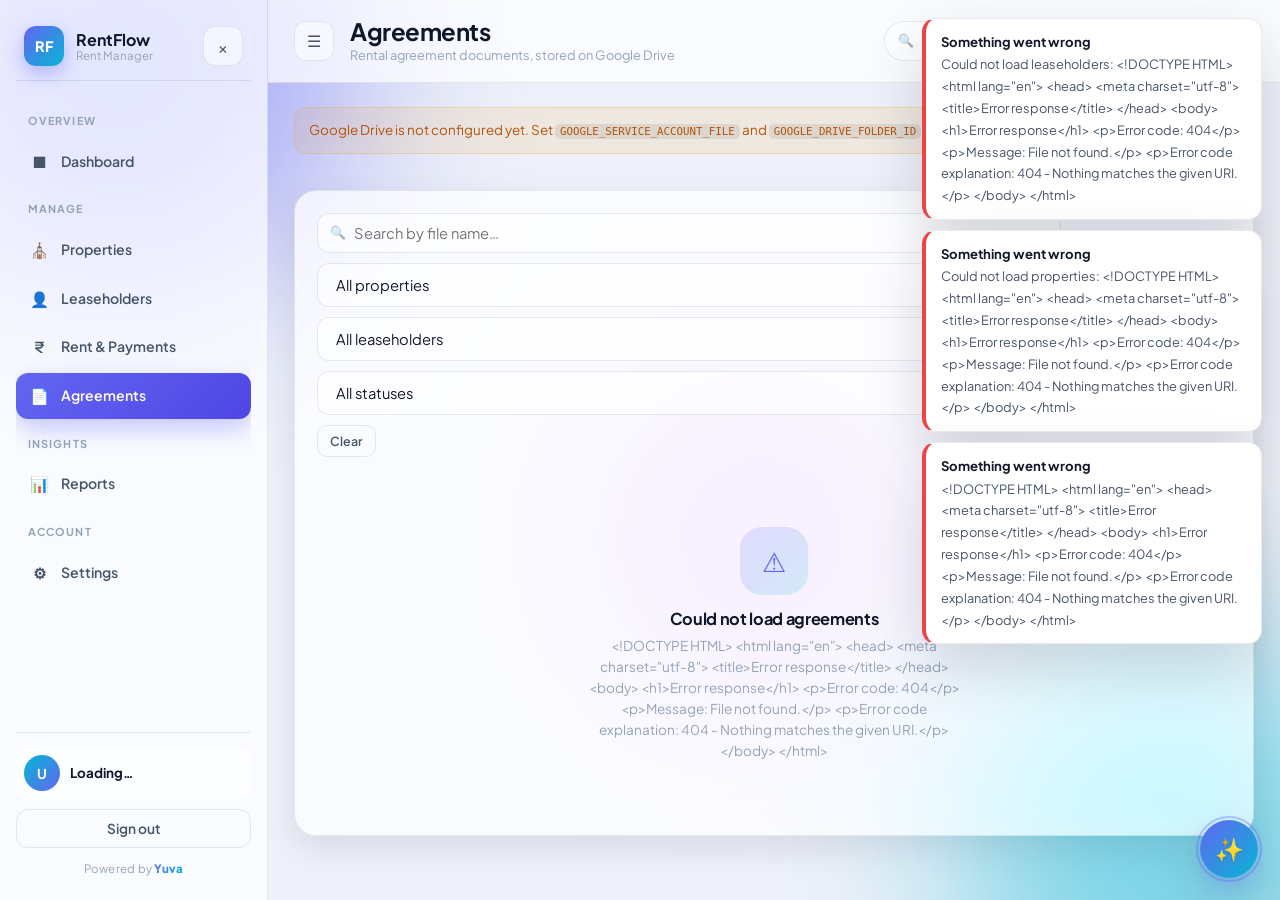
==== agreements.html @ ee3908d5 "first commit" ====
<!DOCTYPE html>
<html lang="en" data-theme="light">
<head>
  <meta charset="UTF-8" />
  <meta name="viewport" content="width=device-width, initial-scale=1.0, viewport-fit=cover" />
  <meta name="description" content="A simple, modern rent management system." />
  <title>Agreements · RentFlow</title>

  <!-- PWA -->
  <link rel="manifest" href="/static/manifest.json" />
  <meta name="theme-color" content="#6366f1" media="(prefers-color-scheme: light)" />
  <meta name="theme-color" content="#070b18" media="(prefers-color-scheme: dark)" />
  <meta name="mobile-web-app-capable" content="yes" />
  <meta name="apple-mobile-web-app-capable" content="yes" />
  <meta name="apple-mobile-web-app-status-bar-style" content="default" />
  <meta name="apple-mobile-web-app-title" content="RentFlow" />
  <link rel="apple-touch-icon" href="/static/icons/apple-touch-icon.png" />

  <link rel="icon" type="image/svg+xml" href="/static/favicon.svg" />
  <link rel="preconnect" href="https://fonts.googleapis.com" />
  <link rel="preconnect" href="https://fonts.gstatic.com" crossorigin />
  <link href="https://fonts.googleapis.com/css2?family=Plus+Jakarta+Sans:wght@400;500;600;700;800&display=swap" rel="stylesheet" />
  <link rel="stylesheet" href="/static/css/style.css" />
  <script src="/static/js/theme.js"></script>
</head>
<body>
  <div class="bg-orbs" aria-hidden="true">
    <span class="orb orb-1"></span>
    <span class="orb orb-2"></span>
    <span class="orb orb-3"></span>
  </div>

  
<div class="app-shell">
  <aside class="sidebar" id="sidebar">
  <div class="brand">
    <div class="brand-mark">RF</div>
    <div class="brand-text">
      <strong>RentFlow</strong>
      <span>Rent Manager</span>
    </div>
    <button class="icon-btn sidebar-close" id="sidebarClose" aria-label="Close menu">&times;</button>
  </div>

  <nav class="nav">
    <p class="nav-label">Overview</p>
    <a href="/" class="nav-link ">
      <span class="nav-icon">&#9632;</span> Dashboard
    </a>

    <p class="nav-label">Manage</p>
    <a href="/properties" class="nav-link ">
      <span class="nav-icon">&#9962;</span> Properties
    </a>
    <a href="/tenants" class="nav-link ">
      <span class="nav-icon">&#128100;</span> Leaseholders
    </a>
    <a href="/payments" class="nav-link ">
      <span class="nav-icon">&#8377;</span> Rent &amp; Payments
    </a>
    <a href="/agreements" class="nav-link active">
      <span class="nav-icon">&#128196;</span> Agreements
    </a>

    <p class="nav-label">Insights</p>
    <a href="/reports" class="nav-link ">
      <span class="nav-icon">&#128202;</span> Reports
    </a>

    <p class="nav-label">Account</p>
    <a href="/settings" class="nav-link ">
      <span class="nav-icon">&#9881;</span> Settings
    </a>
  </nav>

  <div class="sidebar-footer">
    <div class="user-chip">
      <div class="avatar" id="sidebarAvatar">U</div>
      <div class="user-meta">
        <strong id="sidebarName">Loading…</strong>
        <span id="sidebarEmail"></span>
      </div>
    </div>
    <button class="btn btn-ghost btn-block" id="logoutBtn">Sign out</button>
    <p class="powered-by">Powered by <strong>Yuva</strong></p>
  </div>
</aside>
<div class="sidebar-backdrop" id="sidebarBackdrop"></div>

  <main class="main">
    
      <header class="topbar">
  <button class="icon-btn menu-btn" id="menuBtn" aria-label="Open menu">&#9776;</button>

  <div class="page-heading">
    <h1>Agreements</h1>
    <p>Rental agreement documents, stored on Google Drive</p>
  </div>

  <div class="topbar-actions">
    <div class="global-search" role="search">
      <span class="search-icon" aria-hidden="true">&#128269;</span>
      <label for="globalSearch" class="sr-only">Search leaseholders or properties</label>
      <input type="search" id="globalSearch" placeholder="Search leaseholders or properties…" autocomplete="off" aria-label="Search leaseholders or properties" />
      <div class="search-results" id="searchResults" hidden role="listbox" aria-label="Search results"></div>
    </div>

    <div class="notif-wrap">
      <button class="icon-btn" id="notifBell" aria-label="Notifications" title="Notifications">
        &#128276;
        <span class="notif-badge" id="notifBadge" hidden>0</span>
      </button>
      <div class="notif-panel" id="notifPanel" hidden>
        <div class="notif-panel-head">
          <h3>Notifications</h3>
          <button class="btn btn-ghost btn-sm" id="notifMarkAll">Mark all read</button>
        </div>
        <div id="notifList"><div class="notif-empty">Loading…</div></div>
      </div>
    </div>

    <button class="icon-btn theme-toggle" id="themeToggle" aria-label="Toggle theme" title="Toggle dark / light mode">
      <span class="theme-icon-light">&#9788;</span>
      <span class="theme-icon-dark">&#9789;</span>
    </button>
  </div>
</header>
    

    <div class="content">
      
      <div class="alert alert-warn">
        Google Drive is not configured yet. Set <code>GOOGLE_SERVICE_ACCOUNT_FILE</code> and
        <code>GOOGLE_DRIVE_FOLDER_ID</code> in <code>.env</code>, then restart the server.
      </div>
      

      <section class="glass card">
        <div class="card-head">
          <div class="filter-row">
            <div class="input-icon">
              <span>&#128269;</span>
              <input type="search" id="agreementSearch" placeholder="Search by file name…" />
            </div>
            <select id="agreementPropertyFilter" class="select">
              <option value="">All properties</option>
            </select>
            <select id="agreementTenantFilter" class="select">
              <option value="">All leaseholders</option>
            </select>
            <select id="agreementStatusFilter" class="select">
              <option value="all">All statuses</option>
              <option value="Active">Active</option>
              <option value="Expiring Soon">Expiring Soon</option>
              <option value="Expired">Expired</option>
            </select>
            <button class="btn btn-ghost btn-sm" id="agreementClearFilters">Clear</button>
          </div>
          <div class="head-actions">
            <button class="btn btn-primary" id="addAgreementBtn">+ New agreement</button>
          </div>
        </div>

        <div class="table-wrap" id="agreementTable">
          <div class="loader-block"><span class="spinner"></span></div>
        </div>
      </section>
    </div>
  </main>
</div>

<!-- New / edit agreement -->
<div class="modal" id="agreementModal" hidden>
  <div class="modal-backdrop" data-close></div>
  <div class="modal-card glass wide" role="dialog" aria-modal="true">
    <div class="modal-head">
      <h2 id="agreementModalTitle">New agreement</h2>
      <button class="icon-btn" data-close aria-label="Close">&times;</button>
    </div>
    <form id="agreementForm" class="modal-body">
      <input type="hidden" id="agreementId" />

      <!-- Source tabs: only shown when creating a new agreement -->
      <div class="field" id="agreementSourceField">
        <label>Document source *</label>
        <div class="tabs" id="agreementSourceTabs">
          <button type="button" class="tab active" data-source="upload">Upload file</button>
          <button type="button" class="tab" data-source="camera">Scan with camera</button>
        </div>
      </div>

      <!-- Upload panel -->
      <div id="uploadPanel">
        <div class="dropzone" id="dropZone">
          <div class="dropzone-icon">&#128196;</div>
          <p><strong>Drag &amp; drop</strong> a PDF, JPG or PNG here</p>
          <p class="muted">or</p>
          <button type="button" class="btn btn-soft btn-sm" id="browseFileBtn">Choose file</button>
          <input type="file" id="fileInput" accept=".pdf,.jpg,.jpeg,.png" hidden />
        </div>
        <div class="file-chip" id="fileChip" hidden>
          <span class="file-chip-icon">&#128196;</span>
          <div class="file-chip-info">
            <strong id="fileChipName"></strong>
            <span id="fileChipMeta" class="cell-sub"></span>
          </div>
          <button type="button" class="icon-btn" id="fileChipRemove" aria-label="Remove file">&times;</button>
        </div>
      </div>

      <!-- Camera panel -->
      <div id="cameraPanel" hidden>
        <div class="camera-frame">
          <video id="cameraVideo" autoplay playsinline muted></video>
          <canvas id="cameraCanvas" hidden></canvas>
        </div>
        <div class="head-actions" style="margin-top:10px;">
          <button type="button" class="btn btn-soft btn-sm" id="startCameraBtn">Start camera</button>
          <button type="button" class="btn btn-primary btn-sm" id="captureBtn" disabled>&#128247; Capture page</button>
        </div>
        <p class="muted" id="cameraHint">Works on both mobile and desktop browsers with camera access.</p>

        <div class="page-strip" id="pageStrip"></div>
      </div>

      <div class="grid-2" style="margin-top:14px;">
        <div class="field">
          <label for="agreementProperty">Property</label>
          <select id="agreementProperty" class="select">
            <option value="">— Not linked —</option>
          </select>
        </div>
        <div class="field">
          <label for="agreementTenant">Leaseholder</label>
          <select id="agreementTenant" class="select">
            <option value="">— Not linked —</option>
          </select>
        </div>
      </div>
      <div class="grid-2">
        <div class="field">
          <label for="agreementStart">Agreement start date</label>
          <input type="date" id="agreementStart" />
        </div>
        <div class="field">
          <label for="agreementEnd">Agreement end date</label>
          <input type="date" id="agreementEnd" />
        </div>
      </div>
      <div class="field">
        <label for="agreementNotes">Notes</label>
        <textarea id="agreementNotes" rows="2" maxlength="1000" placeholder="Optional notes"></textarea>
      </div>

      <div class="field" id="agreementProgressField" hidden>
        <label>Uploading…</label>
        <div class="mini-bar"><i id="agreementProgressBar" style="width:0%"></i></div>
      </div>

      <div class="modal-foot">
        <button type="button" class="btn btn-ghost" data-close>Cancel</button>
        <button type="submit" class="btn btn-primary" id="agreementSubmit">
          <span class="btn-label">Save agreement</span>
          <span class="spinner spinner-sm" hidden></span>
        </button>
      </div>
    </form>
  </div>
</div>

<!-- Replace file -->
<div class="modal" id="replaceModal" hidden>
  <div class="modal-backdrop" data-close></div>
  <div class="modal-card glass small" role="dialog" aria-modal="true">
    <div class="modal-head">
      <h2>Replace document</h2>
      <button class="icon-btn" data-close aria-label="Close">&times;</button>
    </div>
    <form id="replaceForm" class="modal-body">
      <input type="hidden" id="replaceAgreementId" />
      <div class="dropzone" id="replaceDropZone">
        <div class="dropzone-icon">&#128196;</div>
        <p><strong>Drag &amp; drop</strong> the new file here</p>
        <p class="muted">or</p>
        <button type="button" class="btn btn-soft btn-sm" id="replaceBrowseBtn">Choose file</button>
        <input type="file" id="replaceFileInput" accept=".pdf,.jpg,.jpeg,.png" hidden />
      </div>
      <div class="file-chip" id="replaceFileChip" hidden>
        <span class="file-chip-icon">&#128196;</span>
        <div class="file-chip-info">
          <strong id="replaceFileChipName"></strong>
          <span id="replaceFileChipMeta" class="cell-sub"></span>
        </div>
        <button type="button" class="icon-btn" id="replaceFileChipRemove" aria-label="Remove file">&times;</button>
      </div>
      <div class="field" id="replaceProgressField" hidden>
        <label>Uploading…</label>
        <div class="mini-bar"><i id="replaceProgressBar" style="width:0%"></i></div>
      </div>
      <div class="modal-foot">
        <button type="button" class="btn btn-ghost" data-close>Cancel</button>
        <button type="submit" class="btn btn-primary" id="replaceSubmit">
          <span class="btn-label">Replace</span>
          <span class="spinner spinner-sm" hidden></span>
        </button>
      </div>
    </form>
  </div>
</div>


  
  <!-- AI assistant: floating button + chat panel, present on every authenticated page -->
<button
  type="button"
  id="aiChatToggle"
  class="ai-chat-fab"
  aria-label="Open AI assistant"
  aria-haspopup="dialog"
  aria-expanded="false"
  aria-controls="aiChatPanel"
>
  <span class="ai-chat-fab-icon" aria-hidden="true">&#10024;</span>
</button>

<section
  id="aiChatPanel"
  class="ai-chat-panel"
  role="dialog"
  aria-label="AI assistant"
  aria-modal="false"
  hidden
>
  <header class="ai-chat-header">
    <div class="ai-chat-header-info">
      <span class="ai-chat-avatar" aria-hidden="true">&#129302;</span>
      <div>
        <p class="ai-chat-title">RentFlow Assistant</p>
        <p class="ai-chat-subtitle" id="aiChatStatus">Online</p>
      </div>
    </div>
    <div class="ai-chat-header-actions">
      <button type="button" class="icon-btn" id="aiChatThemeToggle" aria-label="Toggle theme" title="Toggle dark/light mode">&#9788;</button>
      <button type="button" class="icon-btn" id="aiChatClose" aria-label="Close AI assistant">&times;</button>
    </div>
  </header>

  <div class="ai-chat-messages" id="aiChatMessages" aria-live="polite"></div>

  <div class="ai-chat-suggestions" id="aiChatSuggestions">
    <button type="button" class="ai-chip">Pending rent</button>
    <button type="button" class="ai-chip">Vacant properties</button>
    <button type="button" class="ai-chip">This month's income</button>
    <button type="button" class="ai-chip">Next renewal</button>
  </div>

  <form class="ai-chat-input-row" id="aiChatForm">
    <label for="aiChatInput" class="sr-only">Ask the AI assistant</label>
    <input
      type="text"
      id="aiChatInput"
      autocomplete="off"
      maxlength="500"
      placeholder="Ask in English, Hindi or Hinglish…"
    />
    <button type="submit" class="ai-chat-send" id="aiChatSend" aria-label="Send message">&#10148;</button>
  </form>
</section>
  

  <div id="toast-stack" class="toast-stack" aria-live="polite"></div>

  <script src="/static/js/config.js"></script>
  <script src="/static/js/ui.js"></script>
  <script src="/static/js/api.js"></script>
  <script src="/static/js/pwa.js"></script>
  
  <script src="/static/js/chatbot.js"></script>
  <script src="/static/js/notifications.js"></script>
  
  
<script src="/static/js/layout.js"></script>
<script src="/static/js/scanner.js"></script>
<script src="/static/js/agreements.js"></script>

</body>
</html>
---- static/css/style.css ----
/* ==========================================================================
   RENT MANAGEMENT SYSTEM - Design System
   Pure CSS. No frameworks. Light + Dark themes, glassmorphism, animations.
   ========================================================================== */

/* ---------- 0. Base resets & accessibility ---------- */
/* Author rules for `.spinner`/`.loader-block` etc. below carry the same
   specificity as the UA default `[hidden]{display:none}` rule, so without
   this line they can silently win and leave spinners visible even while
   `hidden` is set on the element. This is the fix for buttons getting
   stuck showing a loading spinner with nothing actually running. */
[hidden] { display: none !important; }

a:focus-visible,
button:focus-visible,
input:focus-visible,
select:focus-visible,
textarea:focus-visible,
[tabindex]:focus-visible {
  outline: 2.5px solid var(--brand-500);
  outline-offset: 2px;
  border-radius: 4px;
}

.field-hint { margin: 4px 0 0; font-size: 0.78rem; color: var(--text-3); }

.sr-only {
  position: absolute; width: 1px; height: 1px; padding: 0; margin: -1px;
  overflow: hidden; clip: rect(0,0,0,0); white-space: nowrap; border: 0;
}

.rent-info-panel {
  padding: 12px 14px; border-radius: var(--radius); background: var(--surface-2);
  border: 1px solid var(--border); font-size: 0.85rem;
}

/* ---------- 1. Theme tokens ---------- */
:root {
  --font: "Plus Jakarta Sans", -apple-system, BlinkMacSystemFont, "Segoe UI",
    Roboto, "Helvetica Neue", Arial, sans-serif;

  --brand-500: #6366f1;
  --brand-600: #4f46e5;
  --brand-400: #818cf8;
  --accent: #06b6d4;
  --success: #10b981;
  --warn: #f59e0b;
  --danger: #ef4444;

  --bg: #eef1f9;
  --bg-2: #e6ebf7;
  --surface: rgba(255, 255, 255, 0.72);
  --surface-solid: #ffffff;
  --surface-2: rgba(255, 255, 255, 0.55);
  --border: rgba(15, 23, 42, 0.09);
  --border-strong: rgba(15, 23, 42, 0.16);

  --text: #0f172a;
  --text-2: #475569;
  --text-3: #94a3b8;

  --shadow-sm: 0 2px 8px rgba(15, 23, 42, 0.06);
  --shadow: 0 12px 34px rgba(15, 23, 42, 0.10);
  --shadow-lg: 0 26px 60px rgba(15, 23, 42, 0.16);

  --radius-sm: 10px;
  --radius: 16px;
  --radius-lg: 22px;
  --radius-xl: 28px;

  --blur: saturate(180%) blur(18px);
  --sidebar-w: 268px;
  --ease: cubic-bezier(0.22, 1, 0.36, 1);
}

[data-theme="dark"] {
  --bg: #070b18;
  --bg-2: #0b1124;
  --surface: rgba(23, 30, 53, 0.66);
  --surface-solid: #131a30;
  --surface-2: rgba(30, 39, 66, 0.55);
  --border: rgba(148, 163, 184, 0.14);
  --border-strong: rgba(148, 163, 184, 0.26);

  --text: #eef2ff;
  --text-2: #b3bdd6;
  --text-3: #7f8bab;

  --shadow-sm: 0 2px 10px rgba(0, 0, 0, 0.35);
  --shadow: 0 16px 40px rgba(0, 0, 0, 0.45);
  --shadow-lg: 0 30px 70px rgba(0, 0, 0, 0.6);
}

/* ---------- 2. Base ---------- */
* { box-sizing: border-box; margin: 0; padding: 0; }

html { scroll-behavior: smooth; }

body {
  font-family: var(--font);
  background: var(--bg);
  color: var(--text);
  min-height: 100vh;
  line-height: 1.55;
  -webkit-font-smoothing: antialiased;
  transition: background 0.4s var(--ease), color 0.3s var(--ease);
  overflow-x: hidden;
}

h1, h2, h3 { line-height: 1.25; letter-spacing: -0.02em; font-weight: 700; }
h1 { font-size: 1.5rem; }
h2 { font-size: 1.075rem; }
a { color: inherit; text-decoration: none; }
button, input, select, textarea { font-family: inherit; font-size: 0.92rem; color: inherit; }
::selection { background: var(--brand-400); color: #fff; }

::-webkit-scrollbar { width: 10px; height: 10px; }
::-webkit-scrollbar-track { background: transparent; }
::-webkit-scrollbar-thumb { background: var(--border-strong); border-radius: 20px; border: 3px solid transparent; background-clip: content-box; }

/* ---------- 3. Ambient background orbs ---------- */
.bg-orbs { position: fixed; inset: 0; z-index: -1; overflow: hidden; }
.orb { position: absolute; border-radius: 50%; filter: blur(90px); opacity: 0.5; }
.orb-1 { width: 480px; height: 480px; background: var(--brand-500); top: -180px; left: -120px; animation: drift 22s ease-in-out infinite; }
.orb-2 { width: 420px; height: 420px; background: var(--accent); bottom: -160px; right: -100px; animation: drift 26s ease-in-out infinite reverse; }
.orb-3 { width: 320px; height: 320px; background: #a855f7; top: 42%; right: 28%; opacity: 0.25; animation: drift 30s ease-in-out infinite; }
[data-theme="dark"] .orb { opacity: 0.3; }

@keyframes drift {
  0%, 100% { transform: translate(0, 0) scale(1); }
  50% { transform: translate(50px, -40px) scale(1.12); }
}

/* ---------- 4. Glass surfaces ---------- */
.glass {
  background: var(--surface);
  backdrop-filter: var(--blur);
  -webkit-backdrop-filter: var(--blur);
  border: 1px solid var(--border);
  box-shadow: var(--shadow);
}

.card {
  border-radius: var(--radius-lg);
  padding: 22px;
  animation: fadeUp 0.5s var(--ease) both;
}

.card-head {
  display: flex; align-items: center; justify-content: space-between;
  gap: 16px; flex-wrap: wrap; margin-bottom: 18px;
}
.card-head p { color: var(--text-3); font-size: 0.82rem; }
.head-actions { display: flex; gap: 10px; flex-wrap: wrap; }

/* ---------- 5. App shell ---------- */
.app-shell { display: flex; min-height: 100vh; }

.sidebar {
  width: var(--sidebar-w);
  flex-shrink: 0;
  position: sticky; top: 0;
  height: 100vh;
  display: flex; flex-direction: column;
  padding: 22px 16px;
  gap: 18px;
  background: var(--surface);
  backdrop-filter: var(--blur);
  -webkit-backdrop-filter: var(--blur);
  border-right: 1px solid var(--border);
  z-index: 60;
  transition: transform 0.35s var(--ease);
}

.brand { display: flex; align-items: center; gap: 12px; padding: 4px 8px 14px; border-bottom: 1px solid var(--border); }
.brand-mark {
  width: 40px; height: 40px; border-radius: 12px; flex-shrink: 0;
  display: grid; place-items: center;
  background: linear-gradient(135deg, var(--brand-500), var(--accent));
  color: #fff; font-weight: 800; font-size: 0.9rem;
  box-shadow: 0 8px 20px rgba(99, 102, 241, 0.4);
}
.brand-mark.lg { width: 56px; height: 56px; border-radius: 18px; font-size: 1.2rem; margin: 0 auto 14px; }
.brand-text { display: flex; flex-direction: column; line-height: 1.2; }
.brand-text strong { font-size: 1rem; }
.brand-text span { font-size: 0.72rem; color: var(--text-3); }
.sidebar-close { display: none; margin-left: auto; }

.nav { display: flex; flex-direction: column; gap: 3px; overflow-y: auto; flex: 1; }
.nav-label {
  font-size: 0.68rem; text-transform: uppercase; letter-spacing: 0.1em;
  color: var(--text-3); font-weight: 700; padding: 14px 12px 6px;
}
.nav-link {
  display: flex; align-items: center; gap: 12px;
  padding: 11px 13px; border-radius: 12px;
  color: var(--text-2); font-weight: 600; font-size: 0.88rem;
  transition: all 0.22s var(--ease); position: relative;
}
.nav-link:hover { background: var(--surface-2); color: var(--text); transform: translateX(3px); }
.nav-link.active {
  background: linear-gradient(135deg, var(--brand-500), var(--brand-600));
  color: #fff; box-shadow: 0 10px 24px rgba(99, 102, 241, 0.35);
}
.nav-icon { width: 20px; text-align: center; font-size: 0.95rem; }

.sidebar-footer { border-top: 1px solid var(--border); padding-top: 14px; display: grid; gap: 10px; }
.user-chip { display: flex; align-items: center; gap: 10px; padding: 8px; border-radius: 12px; background: var(--surface-2); }
.avatar {
  width: 36px; height: 36px; border-radius: 50%; flex-shrink: 0;
  display: grid; place-items: center; font-weight: 700; font-size: 0.85rem; color: #fff;
  background: linear-gradient(135deg, var(--accent), var(--brand-500));
}
.user-meta { display: flex; flex-direction: column; overflow: hidden; }
.user-meta strong { font-size: 0.84rem; }
.user-meta span { font-size: 0.72rem; color: var(--text-3); white-space: nowrap; overflow: hidden; text-overflow: ellipsis; }

.sidebar-backdrop {
  position: fixed; inset: 0; background: rgba(2, 6, 23, 0.5);
  backdrop-filter: blur(3px); z-index: 55; opacity: 0; pointer-events: none;
  transition: opacity 0.3s var(--ease);
}
.sidebar-backdrop.show { opacity: 1; pointer-events: auto; }

.main { flex: 1; min-width: 0; display: flex; flex-direction: column; }

/* ---------- 6. Topbar ---------- */
.topbar {
  position: sticky; top: 0; z-index: 40;
  display: flex; align-items: center; gap: 16px;
  padding: 16px 26px;
  background: var(--surface);
  backdrop-filter: var(--blur);
  -webkit-backdrop-filter: var(--blur);
  border-bottom: 1px solid var(--border);
}
.page-heading { flex: 1; min-width: 0; }
.page-heading p { font-size: 0.8rem; color: var(--text-3); }
.topbar-actions { display: flex; align-items: center; gap: 10px; }
.menu-btn { display: none; }

.global-search { position: relative; }
.global-search input {
  width: 270px; padding: 10px 14px 10px 38px;
  border-radius: 999px; border: 1px solid var(--border);
  background: var(--surface-2); color: var(--text);
  transition: all 0.25s var(--ease); outline: none;
}
.global-search input:focus {
  border-color: var(--brand-400); width: 320px;
  box-shadow: 0 0 0 4px rgba(99, 102, 241, 0.15);
}
.search-icon { position: absolute; left: 14px; top: 50%; transform: translateY(-50%); font-size: 0.8rem; opacity: 0.6; }

.search-results {
  position: absolute; top: calc(100% + 10px); right: 0; width: 380px; max-height: 400px;
  overflow-y: auto; padding: 8px; border-radius: var(--radius);
  background: var(--surface-solid); border: 1px solid var(--border);
  box-shadow: var(--shadow-lg); animation: fadeUp 0.25s var(--ease);
}
.search-group-label {
  font-size: 0.68rem; text-transform: uppercase; letter-spacing: 0.08em;
  color: var(--text-3); font-weight: 700; padding: 10px 10px 4px;
}
.search-item { display: flex; justify-content: space-between; gap: 10px; padding: 9px 10px; border-radius: 10px; transition: background 0.2s; }
.search-item:hover { background: var(--surface-2); }
.search-item strong { font-size: 0.85rem; }
.search-item span { font-size: 0.75rem; color: var(--text-3); display: block; }

/* ---------- 7. Content + grids ---------- */
.content { padding: 24px 26px 48px; display: grid; gap: 22px; }

.stat-grid { display: grid; gap: 16px; grid-template-columns: repeat(auto-fit, minmax(210px, 1fr)); }
.stat-grid.three { grid-template-columns: repeat(auto-fit, minmax(240px, 1fr)); }
.split-grid { display: grid; gap: 22px; grid-template-columns: 1.35fr 1fr; align-items: start; }
.grid-2 { display: grid; gap: 14px; grid-template-columns: 1fr 1fr; }
.stack { display: grid; gap: 16px; }

/* ---------- 8. Stat cards ---------- */
.stat-card {
  position: relative; overflow: hidden;
  border-radius: var(--radius-lg); padding: 20px;
  background: var(--surface);
  backdrop-filter: var(--blur); -webkit-backdrop-filter: var(--blur);
  border: 1px solid var(--border); box-shadow: var(--shadow-sm);
  transition: transform 0.3s var(--ease), box-shadow 0.3s var(--ease);
  animation: fadeUp 0.5s var(--ease) both;
}
.stat-card:hover { transform: translateY(-5px); box-shadow: var(--shadow-lg); }
.stat-card::after {
  content: ""; position: absolute; inset: 0;
  background: linear-gradient(135deg, rgba(99,102,241,0.12), transparent 60%);
  opacity: 0; transition: opacity 0.3s;
}
.stat-card:hover::after { opacity: 1; }
.stat-top { display: flex; align-items: center; justify-content: space-between; margin-bottom: 14px; }
.stat-icon {
  width: 42px; height: 42px; border-radius: 13px; display: grid; place-items: center;
  font-size: 1.05rem; color: #fff;
  background: linear-gradient(135deg, var(--brand-500), var(--brand-600));
  box-shadow: 0 8px 18px rgba(99, 102, 241, 0.32);
}
.stat-icon.green { background: linear-gradient(135deg, #10b981, #059669); box-shadow: 0 8px 18px rgba(16,185,129,0.32); }
.stat-icon.amber { background: linear-gradient(135deg, #f59e0b, #d97706); box-shadow: 0 8px 18px rgba(245,158,11,0.32); }
.stat-icon.red   { background: linear-gradient(135deg, #ef4444, #dc2626); box-shadow: 0 8px 18px rgba(239,68,68,0.32); }
.stat-icon.cyan  { background: linear-gradient(135deg, #06b6d4, #0891b2); box-shadow: 0 8px 18px rgba(6,182,212,0.32); }
.stat-label { font-size: 0.76rem; text-transform: uppercase; letter-spacing: 0.07em; color: var(--text-3); font-weight: 700; }
.stat-value { font-size: 1.7rem; font-weight: 800; letter-spacing: -0.03em; margin-top: 4px; }
.stat-sub { font-size: 0.76rem; color: var(--text-3); margin-top: 6px; }

/* ---------- 9. Buttons ---------- */
.btn {
  display: inline-flex; align-items: center; justify-content: center; gap: 8px;
  padding: 10px 18px; border-radius: 12px; border: 1px solid transparent;
  font-weight: 600; font-size: 0.86rem; cursor: pointer;
  transition: transform 0.2s var(--ease), box-shadow 0.2s var(--ease), background 0.2s, opacity 0.2s;
  white-space: nowrap;
}
.btn:active { transform: scale(0.97); }
.btn:disabled { opacity: 0.6; cursor: not-allowed; }
.btn-primary {
  background: linear-gradient(135deg, var(--brand-500), var(--brand-600));
  color: #fff; box-shadow: 0 10px 24px rgba(99, 102, 241, 0.34);
}
.btn-primary:hover:not(:disabled) { transform: translateY(-2px); box-shadow: 0 14px 30px rgba(99, 102, 241, 0.45); }
.btn-soft { background: var(--surface-2); color: var(--text); border-color: var(--border); }
.btn-soft:hover:not(:disabled) { border-color: var(--brand-400); color: var(--brand-500); }
.btn-ghost { background: transparent; color: var(--text-2); border-color: var(--border); }
.btn-ghost:hover:not(:disabled) { background: var(--surface-2); color: var(--text); }
.btn-danger { background: rgba(239, 68, 68, 0.12); color: var(--danger); border-color: rgba(239, 68, 68, 0.3); }
.btn-danger:hover:not(:disabled) { background: var(--danger); color: #fff; }
.btn-sm { padding: 7px 12px; font-size: 0.78rem; border-radius: 10px; }
.btn-block { width: 100%; }

.icon-btn {
  width: 40px; height: 40px; border-radius: 12px; display: grid; place-items: center;
  background: var(--surface-2); border: 1px solid var(--border);
  color: var(--text-2); cursor: pointer; font-size: 1rem;
  transition: all 0.22s var(--ease);
}
.icon-btn:hover { color: var(--brand-500); border-color: var(--brand-400); transform: translateY(-2px); }

.theme-toggle .theme-icon-dark { display: none; }
[data-theme="dark"] .theme-toggle .theme-icon-light { display: none; }
[data-theme="dark"] .theme-toggle .theme-icon-dark { display: inline; }

/* ---------- 10. Forms ---------- */
.field { display: grid; gap: 6px; }
.field label { font-size: 0.79rem; font-weight: 600; color: var(--text-2); }
.field input, .field textarea, .field select, .select {
  width: 100%; padding: 11px 14px; border-radius: 12px;
  border: 1px solid var(--border); background: var(--surface-2);
  color: var(--text); outline: none; transition: all 0.22s var(--ease);
}
.field textarea { resize: vertical; min-height: 62px; }
.field input:focus, .field textarea:focus, .field select:focus, .select:focus {
  border-color: var(--brand-400); background: var(--surface-solid);
  box-shadow: 0 0 0 4px rgba(99, 102, 241, 0.14);
}
.field input:disabled { opacity: 0.6; cursor: not-allowed; }
.select { cursor: pointer; }
[data-theme="dark"] option { background: var(--surface-solid); color: var(--text); }

.filter-row { display: flex; gap: 10px; flex-wrap: wrap; align-items: center; flex: 1; }
.input-icon { position: relative; flex: 1; min-width: 210px; }
.input-icon span { position: absolute; left: 13px; top: 50%; transform: translateY(-50%); font-size: 0.8rem; opacity: 0.6; }
.input-icon input {
  width: 100%; padding: 10px 14px 10px 36px; border-radius: 12px;
  border: 1px solid var(--border); background: var(--surface-2); color: var(--text); outline: none;
  transition: all 0.22s var(--ease);
}
.input-icon input:focus { border-color: var(--brand-400); box-shadow: 0 0 0 4px rgba(99,102,241,0.14); }

.switch { display: flex; align-items: center; gap: 10px; cursor: pointer; font-size: 0.85rem; color: var(--text-2); }
.switch input { display: none; }
.switch-track {
  width: 44px; height: 25px; border-radius: 999px; background: var(--border-strong);
  position: relative; transition: background 0.25s var(--ease); flex-shrink: 0;
}
.switch-thumb {
  position: absolute; top: 3px; left: 3px; width: 19px; height: 19px; border-radius: 50%;
  background: #fff; transition: transform 0.25s var(--ease); box-shadow: var(--shadow-sm);
}
.switch input:checked + .switch-track { background: linear-gradient(135deg, var(--brand-500), var(--accent)); }
.switch input:checked + .switch-track .switch-thumb { transform: translateX(19px); }

/* ---------- 11. Tables ---------- */
.table-wrap { overflow-x: auto; border-radius: var(--radius); }
table { width: 100%; border-collapse: collapse; min-width: 620px; }
thead th {
  text-align: left; font-size: 0.7rem; text-transform: uppercase; letter-spacing: 0.08em;
  color: var(--text-3); font-weight: 700; padding: 10px 14px;
  border-bottom: 1px solid var(--border); white-space: nowrap;
}
tbody td { padding: 13px 14px; border-bottom: 1px solid var(--border); font-size: 0.86rem; vertical-align: middle; }
tbody tr { transition: background 0.2s var(--ease); animation: fadeIn 0.35s var(--ease) both; }
tbody tr:hover { background: var(--surface-2); }
tbody tr:last-child td { border-bottom: none; }
.cell-title { font-weight: 600; }
.cell-sub { font-size: 0.75rem; color: var(--text-3); }
.cell-actions { display: flex; gap: 6px; justify-content: flex-end; }
.num { font-variant-numeric: tabular-nums; font-weight: 600; }
.text-right { text-align: right; }

/* ---------- 12. Badges & pills ---------- */
.badge {
  display: inline-flex; align-items: center; gap: 5px;
  padding: 4px 10px; border-radius: 999px;
  font-size: 0.72rem; font-weight: 700; letter-spacing: 0.01em;
}
.badge::before { content: ""; width: 6px; height: 6px; border-radius: 50%; background: currentColor; }
.badge-success { background: rgba(16, 185, 129, 0.14); color: #059669; }
.badge-warn { background: rgba(245, 158, 11, 0.14); color: #b45309; }
.badge-danger { background: rgba(239, 68, 68, 0.14); color: #dc2626; }
.badge-muted { background: rgba(148, 163, 184, 0.18); color: var(--text-2); }
.badge-info { background: rgba(99, 102, 241, 0.14); color: var(--brand-600); }
[data-theme="dark"] .badge-success { color: #34d399; }
[data-theme="dark"] .badge-warn { color: #fbbf24; }
[data-theme="dark"] .badge-danger { color: #f87171; }
[data-theme="dark"] .badge-info { color: var(--brand-400); }

.pill { display: inline-block; padding: 3px 10px; border-radius: 999px; font-size: 0.72rem; font-weight: 700; }
.pill-success { background: rgba(16,185,129,0.16); color: #059669; }
.pill-warn { background: rgba(245,158,11,0.16); color: #b45309; }
.muted { color: var(--text-3); font-size: 0.83rem; }

/* ---------- 13. Chart ---------- */
.chart { display: flex; align-items: flex-end; gap: 12px; height: 210px; padding: 10px 4px 0; }
.chart-col { flex: 1; display: flex; flex-direction: column; align-items: center; gap: 8px; height: 100%; justify-content: flex-end; }
.chart-bar {
  width: 100%; max-width: 44px; border-radius: 10px 10px 4px 4px;
  background: linear-gradient(180deg, var(--brand-400), var(--brand-600));
  animation: growBar 0.7s var(--ease) both; position: relative; min-height: 4px;
  transition: filter 0.2s;
}
.chart-col:hover .chart-bar { filter: brightness(1.15); }
.chart-bar span {
  position: absolute; top: -22px; left: 50%; transform: translateX(-50%);
  font-size: 0.68rem; font-weight: 700; color: var(--text-2); white-space: nowrap;
  opacity: 0; transition: opacity 0.2s;
}
.chart-col:hover .chart-bar span { opacity: 1; }
.chart-label { font-size: 0.7rem; color: var(--text-3); font-weight: 600; }

.mini-bar { height: 6px; border-radius: 99px; background: var(--border-strong); overflow: hidden; margin-top: 8px; }
.mini-bar i { display: block; height: 100%; border-radius: 99px; background: linear-gradient(90deg, var(--brand-500), var(--accent)); }

/* ---------- 14. Lists ---------- */
.list-row {
  display: flex; align-items: center; justify-content: space-between; gap: 12px;
  padding: 12px 14px; border-radius: 14px; background: var(--surface-2);
  border: 1px solid var(--border); margin-bottom: 10px;
  animation: fadeUp 0.4s var(--ease) both; transition: transform 0.2s var(--ease);
}
.list-row:hover { transform: translateX(4px); }
.list-row:last-child { margin-bottom: 0; }
.list-row strong { font-size: 0.87rem; }
.list-row .cell-sub { display: block; }

/* ---------- 15. Modal ---------- */
.modal { position: fixed; inset: 0; z-index: 100; display: grid; place-items: center; padding: 18px; }
.modal[hidden] { display: none; }
.modal-backdrop { position: absolute; inset: 0; background: rgba(2, 6, 23, 0.55); backdrop-filter: blur(6px); animation: fadeIn 0.25s var(--ease); }
.modal-card {
  position: relative; width: 100%; max-width: 560px; max-height: 90vh; overflow-y: auto;
  border-radius: var(--radius-xl); background: var(--surface-solid);
  border: 1px solid var(--border); box-shadow: var(--shadow-lg);
  animation: popIn 0.32s var(--ease);
}
.modal-card.wide { max-width: 680px; }
.modal-card.small { max-width: 440px; }
.modal-head {
  display: flex; align-items: center; justify-content: space-between;
  padding: 20px 22px; border-bottom: 1px solid var(--border); position: sticky; top: 0;
  background: var(--surface-solid); z-index: 2; border-radius: var(--radius-xl) var(--radius-xl) 0 0;
}
.modal-body { padding: 20px 22px 22px; display: grid; gap: 14px; }
.modal-foot { display: flex; justify-content: flex-end; gap: 10px; padding-top: 6px; flex-wrap: wrap; }
.pay-summary {
  padding: 14px; border-radius: var(--radius); background: var(--surface-2);
  border: 1px solid var(--border); font-size: 0.85rem; display: grid; gap: 4px;
}
.pay-summary b { font-weight: 700; }

/* ---------- 16. Spinner, skeleton, empty state ---------- */
.spinner {
  width: 26px; height: 26px; border-radius: 50%;
  border: 3px solid var(--border-strong); border-top-color: var(--brand-500);
  animation: spin 0.75s linear infinite; display: inline-block;
}
.spinner-sm { width: 15px; height: 15px; border-width: 2px; }
.loader-block { display: grid; place-items: center; padding: 46px 0; }
.btn .spinner-sm { border-color: rgba(255,255,255,0.4); border-top-color: #fff; }

.skeleton-card {
  height: 132px; border-radius: var(--radius-lg);
  background: linear-gradient(100deg, var(--surface-2) 30%, var(--border) 50%, var(--surface-2) 70%);
  background-size: 220% 100%; animation: shimmer 1.4s infinite;
  border: 1px solid var(--border);
}

.empty-state { display: grid; place-items: center; text-align: center; padding: 52px 20px; gap: 6px; animation: fadeUp 0.45s var(--ease); }
.empty-icon {
  width: 68px; height: 68px; border-radius: 22px; display: grid; place-items: center;
  font-size: 1.7rem; margin-bottom: 8px;
  background: linear-gradient(135deg, rgba(99,102,241,0.16), rgba(6,182,212,0.16));
  color: var(--brand-500); animation: floaty 3.4s ease-in-out infinite;
}
.empty-state h3 { font-size: 1.02rem; }
.empty-state p { color: var(--text-3); font-size: 0.85rem; max-width: 380px; }
.empty-state .btn { margin-top: 10px; }

/* ---------- 17. Toasts ---------- */
.toast-stack { position: fixed; top: 18px; right: 18px; z-index: 200; display: grid; gap: 10px; width: min(340px, calc(100vw - 36px)); }
.toast {
  display: flex; align-items: flex-start; gap: 10px; padding: 13px 15px;
  border-radius: 14px; background: var(--surface-solid);
  border: 1px solid var(--border); border-left: 4px solid var(--brand-500);
  box-shadow: var(--shadow-lg); font-size: 0.85rem;
  animation: slideIn 0.32s var(--ease);
}
.toast.hide { animation: slideOut 0.28s var(--ease) forwards; }
.toast.success { border-left-color: var(--success); }
.toast.error { border-left-color: var(--danger); }
.toast.info { border-left-color: var(--accent); }
.toast strong { display: block; font-size: 0.82rem; margin-bottom: 1px; }
.toast span { color: var(--text-2); font-size: 0.8rem; }

/* ---------- 18. Alerts ---------- */
.alert { padding: 12px 14px; border-radius: 12px; font-size: 0.84rem; margin-bottom: 14px; border: 1px solid transparent; }
.alert-error { background: rgba(239,68,68,0.1); color: #dc2626; border-color: rgba(239,68,68,0.25); }
.alert-warn { background: rgba(245,158,11,0.1); color: #b45309; border-color: rgba(245,158,11,0.25); }
.alert code { background: rgba(0,0,0,0.08); padding: 1px 5px; border-radius: 5px; font-size: 0.8em; }
[data-theme="dark"] .alert-error { color: #fca5a5; }
[data-theme="dark"] .alert-warn { color: #fcd34d; }

/* ---------- 19. Auth page ---------- */
.auth-wrap {
  min-height: 100vh; display: grid; grid-template-columns: minmax(0, 460px) 1fr;
  align-items: center; gap: 40px; padding: 40px 6vw;
}
.auth-card { border-radius: var(--radius-xl); padding: 34px; animation: popIn 0.5s var(--ease); }
.auth-brand { text-align: center; margin-bottom: 22px; }
.auth-brand h1 { font-size: 1.5rem; }
.auth-brand p { color: var(--text-3); font-size: 0.84rem; margin-top: 4px; }

.tabs { display: flex; gap: 6px; padding: 5px; border-radius: 14px; background: var(--surface-2); margin-bottom: 20px; }
.tab {
  flex: 1; padding: 9px; border: none; border-radius: 10px; background: transparent;
  color: var(--text-2); font-weight: 600; cursor: pointer; transition: all 0.25s var(--ease);
}
.tab.active { background: var(--surface-solid); color: var(--text); box-shadow: var(--shadow-sm); }

.auth-form { display: grid; gap: 15px; animation: fadeIn 0.3s var(--ease); }
.auth-foot { text-align: center; font-size: 0.74rem; color: var(--text-3); margin-top: 18px; }

.powered-by {
  text-align: center; font-size: 0.72rem; color: var(--text-3);
  letter-spacing: 0.02em;
}
.powered-by strong {
  background: linear-gradient(135deg, var(--brand-500), #06b6d4);
  -webkit-background-clip: text; background-clip: text; color: transparent;
  font-weight: 800;
}
.sidebar-footer .powered-by { margin-top: 2px; }

.auth-showcase { display: grid; gap: 18px; justify-items: center; align-content: center; }
.showcase-card {
  width: min(300px, 100%); padding: 20px 22px; border-radius: var(--radius-lg);
  display: grid; gap: 6px; justify-items: start;
}
.showcase-card strong { font-size: 1.6rem; font-weight: 800; letter-spacing: -0.03em; }
.showcase-label { font-size: 0.72rem; text-transform: uppercase; letter-spacing: 0.08em; color: var(--text-3); font-weight: 700; }
.showcase-card .mini-bar { width: 100%; }
.float-a { animation: floaty 5s ease-in-out infinite; }
.float-b { animation: floaty 5s ease-in-out 0.6s infinite; transform: translateX(38px); }
.float-c { animation: floaty 5s ease-in-out 1.2s infinite; }

/* ---------- 20. Settings ---------- */
.theme-options { display: grid; grid-template-columns: repeat(3, 1fr); gap: 12px; }
.theme-option {
  display: grid; gap: 8px; justify-items: center; padding: 14px 10px;
  border-radius: var(--radius); border: 2px solid var(--border);
  background: var(--surface-2); cursor: pointer; transition: all 0.25s var(--ease);
  font-size: 0.8rem; color: var(--text-2);
}
.theme-option:hover { transform: translateY(-3px); border-color: var(--brand-400); }
.theme-option.active { border-color: var(--brand-500); color: var(--text); box-shadow: 0 8px 22px rgba(99,102,241,0.24); }
.theme-preview { width: 100%; height: 46px; border-radius: 10px; border: 1px solid var(--border); }
.theme-preview.light { background: linear-gradient(135deg, #eef1f9 50%, #ffffff 50%); }
.theme-preview.dark { background: linear-gradient(135deg, #070b18 50%, #1e2742 50%); }
.theme-preview.system { background: linear-gradient(135deg, #eef1f9 50%, #070b18 50%); }

/* ---------- 21. Animations ---------- */
@keyframes spin { to { transform: rotate(360deg); } }
@keyframes fadeIn { from { opacity: 0; } to { opacity: 1; } }
@keyframes fadeUp { from { opacity: 0; transform: translateY(14px); } to { opacity: 1; transform: translateY(0); } }
@keyframes popIn { 0% { opacity: 0; transform: scale(0.94) translateY(12px); } 100% { opacity: 1; transform: scale(1) translateY(0); } }
@keyframes slideIn { from { opacity: 0; transform: translateX(40px); } to { opacity: 1; transform: translateX(0); } }
@keyframes slideOut { to { opacity: 0; transform: translateX(40px); } }
@keyframes shimmer { 0% { background-position: 180% 0; } 100% { background-position: -80% 0; } }
@keyframes growBar { from { height: 0 !important; opacity: 0; } }
@keyframes floaty { 0%, 100% { transform: translateY(0); } 50% { transform: translateY(-10px); } }
.float-b { animation-name: floatyOffset; }
@keyframes floatyOffset { 0%, 100% { transform: translateX(38px) translateY(0); } 50% { transform: translateX(38px) translateY(-10px); } }

/* ---------- 22. Responsive ---------- */
@media (max-width: 1100px) {
  .split-grid { grid-template-columns: 1fr; }
  .auth-wrap { grid-template-columns: 1fr; padding: 34px 5vw; }
  .auth-showcase { display: none; }
  .auth-card { margin: 0 auto; max-width: 460px; width: 100%; }
}

@media (max-width: 480px) {
  .auth-wrap { padding: 20px 4vw; min-height: 100dvh; }
  .auth-card { padding: 24px 20px; width: 100%; }
  .auth-brand .brand-mark.lg { margin: 0 auto; }
  .auth-brand h1 { font-size: 1.3rem; }
  .tabs { margin-bottom: 16px; }
  .auth-form { gap: 12px; }
}

@media (max-width: 900px) {
  .sidebar { position: fixed; left: 0; top: 0; transform: translateX(-100%); box-shadow: var(--shadow-lg); }
  .sidebar.open { transform: translateX(0); }
  .sidebar-close { display: grid; }
  .menu-btn { display: grid; }
  .global-search input { width: 180px; }
  .global-search input:focus { width: 210px; }
  .search-results { width: min(340px, 82vw); }
}

@media (max-width: 680px) {
  .content { padding: 18px 14px 40px; }
  .topbar { padding: 13px 14px; gap: 10px; }
  .page-heading h1 { font-size: 1.15rem; }
  .page-heading p { display: none; }
  .global-search { position: static; }
  .global-search input { width: 130px; }
  .global-search input:focus { width: 150px; }
  .search-results { left: 14px; right: 14px; width: auto; }
  .grid-2 { grid-template-columns: 1fr; }
  .card { padding: 16px; }
  .stat-value { font-size: 1.45rem; }
  .card-head { flex-direction: column; align-items: stretch; }
  .head-actions .btn { flex: 1; }
  .theme-options { grid-template-columns: 1fr; }
  .modal-card { max-height: 94vh; }

  /* ---- Tables become stacked cards instead of a horizontal-scroll grid ---- */
  .table-wrap { overflow-x: visible; border-radius: 0; }
  .table-wrap table { min-width: 0; width: 100%; border-collapse: separate; border-spacing: 0 10px; }
  .table-wrap thead { display: none; }
  .table-wrap tbody tr {
    display: block; background: var(--surface-solid); border: 1px solid var(--border);
    border-radius: var(--radius); padding: 4px 14px; box-shadow: var(--shadow-sm);
  }
  .table-wrap tbody td {
    display: flex; align-items: center; justify-content: space-between; gap: 14px;
    padding: 9px 0; border-bottom: 1px solid var(--border); text-align: right;
    font-size: 0.85rem; white-space: normal;
  }
  .table-wrap tbody td:last-child { border-bottom: none; }
  .table-wrap tbody td::before {
    content: attr(data-label); font-weight: 700; font-size: 0.72rem;
    text-transform: uppercase; letter-spacing: 0.04em; color: var(--text-3);
    text-align: left; flex-shrink: 0;
  }
  .table-wrap tbody td .cell-sub { text-align: right; }

  /* First column (name) reads as the card's header, not a label/value row. */
  .table-wrap tbody td:first-child {
    display: block; text-align: left; padding-top: 12px;
  }
  .table-wrap tbody td:first-child::before { display: none; }
  .table-wrap tbody td:first-child .cell-sub,
  .table-wrap tbody td:first-child .cell-actions { text-align: left; justify-content: flex-start; }

  /* Actions column stretches full width with right-aligned buttons. */
  .table-wrap tbody td[data-label="Actions"] { justify-content: flex-end; padding-top: 12px; }
  .table-wrap tbody td[data-label="Actions"]::before { display: none; }
  .table-wrap tbody td[data-label="Actions"] .cell-actions { justify-content: flex-end; width: 100%; }
}

@media (max-width: 480px) {
  .content { padding: 14px 10px 36px; }
  .modal-card { max-width: 100vw; border-radius: var(--radius-lg) var(--radius-lg) 0 0; }
  .modal { align-items: flex-end; }
  table th, table td { padding: 8px 10px; font-size: 0.82rem; }
}

/* Foldables / narrow-but-tall viewports */
@media (max-width: 400px) and (min-height: 700px) {
  .grid-2 { grid-template-columns: 1fr; }
}

.table-wrap { overflow-x: auto; -webkit-overflow-scrolling: touch; }

@media (prefers-reduced-motion: reduce) {
  *, *::before, *::after { animation-duration: 0.01ms !important; transition-duration: 0.01ms !important; }
}

/* ---------- 23. PWA: install prompt & update banner ---------- */
.pwa-banner {
  position: fixed; left: 50%; bottom: 18px; transform: translateX(-50%);
  z-index: 500; display: flex; align-items: center; gap: 12px;
  background: var(--surface-solid); border: 1px solid var(--border-strong);
  box-shadow: var(--shadow-lg); border-radius: var(--radius); padding: 12px 16px;
  max-width: min(420px, 92vw);
}
.pwa-banner p { margin: 0; font-size: 0.85rem; color: var(--text-2); flex: 1; }

.install-btn { display: inline-flex; align-items: center; gap: 6px; }

/* ---------- 24. Mobile polish (professional pass) ---------- */
@media (max-width: 900px) {
  /* Buttons/inputs get comfortably tap-able on touch devices. */
  .btn, .select, .field input, .field select, .field textarea, .icon-btn {
    min-height: 42px;
  }
  .icon-btn { min-width: 42px; }
}

@media (max-width: 760px) {
  /* Topbar: let the search box shrink further before anything overflows,
     and keep the heading from being squeezed to nothing. */
  .topbar { padding: 12px 14px; gap: 8px; }
  .page-heading h1 { font-size: 1.05rem; line-height: 1.25; }
  .topbar-actions { gap: 6px; }
  .global-search input { width: 96px; padding-left: 34px; }
  .global-search input:focus { width: 140px; }

  /* Any card header that mixes a filter bar with an action button now
     stacks cleanly full-width instead of squeezing side by side. */
  .card-head { gap: 12px; }
  .card-head > .btn {
    width: 100%; justify-content: center;
  }
  .filter-row { width: 100%; }
  .filter-row > * { flex: 1 1 100%; min-width: 0; width: 100%; }
  .input-icon { min-width: 0; }
}

@media (max-width: 420px) {
  .topbar-actions { gap: 4px; }
  .global-search input { width: 78px; padding-left: 32px; font-size: 0.78rem; }
  .global-search input:focus { width: 130px; }
  .page-heading h1 { font-size: 1rem; }
  .btn { padding: 10px 14px; font-size: 0.82rem; }
  .stat-grid, .stat-grid.three { grid-template-columns: 1fr; }
}

/* Badges wrap cleanly with tighter spacing on narrow screens instead of
   overflowing their card. */
@media (max-width: 560px) {
  .badge { font-size: 0.68rem; padding: 3px 9px; }
  .cell-actions { gap: 4px !important; }
}

/* Respect iPhone home-indicator / notch safe areas so the floating AI
   button and its panel never sit under the system UI. */
.ai-chat-fab {
  bottom: calc(22px + env(safe-area-inset-bottom, 0px));
  right: calc(22px + env(safe-area-inset-right, 0px));
}
.ai-chat-panel {
  bottom: calc(92px + env(safe-area-inset-bottom, 0px));
  right: calc(22px + env(safe-area-inset-right, 0px));
}
@media (max-width: 480px) {
  .ai-chat-fab {
    bottom: calc(16px + env(safe-area-inset-bottom, 0px));
    right: calc(16px + env(safe-area-inset-right, 0px));
  }
  .ai-chat-panel {
    bottom: calc(84px + env(safe-area-inset-bottom, 0px));
    left: calc(10px + env(safe-area-inset-left, 0px));
    right: calc(10px + env(safe-area-inset-right, 0px));
  }
}

/* App footer / branding never overlaps the floating chat button. */
.app-footer { padding-bottom: calc(16px + env(safe-area-inset-bottom, 0px)); }

/* ---------- 24. AI Chat Assistant ---------- */
.ai-chat-fab {
  position: fixed; right: 22px; bottom: 22px; z-index: 480;
  width: 58px; height: 58px; border-radius: 50%; border: none; cursor: pointer;
  background: linear-gradient(135deg, var(--brand-500), #06b6d4);
  color: #fff; font-size: 1.45rem; display: grid; place-items: center;
  box-shadow: 0 10px 28px -8px rgba(99, 102, 241, 0.55), var(--shadow-lg);
  transition: transform 0.18s ease, box-shadow 0.18s ease;
}
.ai-chat-fab:hover { transform: translateY(-3px) scale(1.05); box-shadow: 0 16px 32px -8px rgba(99, 102, 241, 0.6); }
.ai-chat-fab:active { transform: translateY(-1px) scale(0.98); }
.ai-chat-fab::after {
  content: ""; position: absolute; inset: -4px; border-radius: 50%;
  border: 2px solid rgba(99, 102, 241, 0.35); animation: ai-fab-pulse 2.6s ease-out infinite;
  pointer-events: none;
}
.ai-chat-fab[aria-expanded="true"]::after { animation: none; opacity: 0; }
@keyframes ai-fab-pulse {
  0% { transform: scale(0.92); opacity: 0.9; }
  70% { transform: scale(1.28); opacity: 0; }
  100% { opacity: 0; }
}
.ai-chat-fab-icon { line-height: 1; filter: drop-shadow(0 1px 1px rgba(0,0,0,0.15)); }

.ai-chat-panel {
  position: fixed; right: 22px; bottom: 92px; z-index: 481;
  width: 392px; max-width: calc(100vw - 32px);
  height: min(min(620px, calc(100vh - 140px)), 76vh);
  background: var(--surface-solid); border: 1px solid var(--border-strong);
  border-radius: 20px; box-shadow: 0 24px 60px -18px rgba(15, 23, 42, 0.35), var(--shadow-lg);
  display: flex; flex-direction: column; overflow: hidden;
  animation: ai-panel-in 0.2s cubic-bezier(0.2, 0.8, 0.3, 1);
}
@keyframes ai-panel-in {
  from { opacity: 0; transform: translateY(14px) scale(0.98); }
  to { opacity: 1; transform: translateY(0) scale(1); }
}

.ai-chat-header {
  display: flex; align-items: center; justify-content: space-between;
  padding: 14px 16px; border-bottom: 1px solid var(--border);
  background: linear-gradient(135deg, rgba(99,102,241,0.08), rgba(6,182,212,0.06));
}
.ai-chat-header-info { display: flex; align-items: center; gap: 11px; min-width: 0; }
.ai-chat-avatar {
  width: 40px; height: 40px; border-radius: 12px; display: grid; place-items: center;
  background: linear-gradient(135deg, var(--brand-500), #06b6d4); font-size: 1.15rem;
  box-shadow: 0 4px 10px -3px rgba(99, 102, 241, 0.55); flex-shrink: 0;
}
.ai-chat-title { margin: 0; font-weight: 700; font-size: 0.93rem; color: var(--text); letter-spacing: -0.01em; }
.ai-chat-subtitle { margin: 2px 0 0; font-size: 0.72rem; color: var(--text-3); display: flex; align-items: center; gap: 5px; }
.ai-chat-subtitle::before {
  content: ""; width: 6px; height: 6px; border-radius: 50%; background: #22c55e;
  box-shadow: 0 0 0 2px rgba(34, 197, 94, 0.18); flex-shrink: 0;
}
.ai-chat-header-actions { display: flex; gap: 2px; flex-shrink: 0; }
.ai-chat-header-actions .icon-btn { width: 32px; height: 32px; }

.ai-chat-messages {
  flex: 1; overflow-y: auto; padding: 16px 14px; display: flex; flex-direction: column; gap: 14px;
  scroll-behavior: smooth;
}
.ai-chat-messages::-webkit-scrollbar { width: 6px; }
.ai-chat-messages::-webkit-scrollbar-thumb { background: var(--border-strong); border-radius: 999px; }

.ai-msg-row { display: flex; gap: 8px; align-items: flex-end; max-width: 100%; animation: ai-msg-in 0.18s ease; }
@keyframes ai-msg-in {
  from { opacity: 0; transform: translateY(6px); }
  to { opacity: 1; transform: translateY(0); }
}
.ai-msg-row.ai-msg-user { flex-direction: row-reverse; }
.ai-msg-avatar {
  width: 26px; height: 26px; border-radius: 50%; flex-shrink: 0;
  display: grid; place-items: center; font-size: 0.82rem; background: var(--surface-2);
  border: 1px solid var(--border);
}
.ai-msg-bubble {
  padding: 10px 14px; font-size: 0.855rem; line-height: 1.5;
  white-space: pre-line; max-width: 80%; word-break: break-word;
  background: var(--surface-2); color: var(--text);
  border-radius: 16px 16px 16px 4px;
  box-shadow: 0 1px 2px rgba(15, 23, 42, 0.06);
}
.ai-msg-user .ai-msg-bubble {
  background: linear-gradient(135deg, var(--brand-500), var(--brand-600));
  color: #fff; border-radius: 16px 16px 4px 16px;
}

.ai-msg-typing .ai-msg-bubble { display: flex; align-items: center; gap: 3px; padding: 12px 14px; }
.ai-typing-dot {
  display: inline-block; width: 6px; height: 6px; border-radius: 50%;
  background: var(--text-3); animation: ai-typing-bounce 1.1s infinite ease-in-out;
}
.ai-typing-dot:nth-child(2) { animation-delay: 0.15s; }
.ai-typing-dot:nth-child(3) { animation-delay: 0.3s; }
@keyframes ai-typing-bounce {
  0%, 60%, 100% { transform: translateY(0); opacity: 0.5; }
  30% { transform: translateY(-4px); opacity: 1; }
}

.ai-chat-suggestions {
  display: flex; flex-wrap: wrap; gap: 6px; padding: 0 14px 12px;
}
.ai-chip {
  border: 1px solid var(--border); background: var(--surface-2); color: var(--text-2);
  border-radius: 999px; padding: 6px 13px; font-size: 0.75rem; font-weight: 500; cursor: pointer;
  transition: border-color 0.15s ease, color 0.15s ease, background 0.15s ease;
}
.ai-chip:hover { border-color: var(--brand-400); color: var(--brand-500); background: rgba(99, 102, 241, 0.06); }

.ai-chat-input-row {
  display: flex; align-items: center; gap: 8px; padding: 12px 14px;
  border-top: 1px solid var(--border); background: var(--surface-solid);
}
.ai-chat-input-row input {
  flex: 1; border: 1px solid var(--border); border-radius: 999px; padding: 10px 16px;
  background: var(--surface); color: var(--text); font-size: 0.86rem;
  transition: border-color 0.15s ease;
}
.ai-chat-input-row input:focus { border-color: var(--brand-400); }
.ai-chat-send {
  width: 38px; height: 38px; border-radius: 50%; border: none; cursor: pointer;
  background: linear-gradient(135deg, var(--brand-500), var(--brand-600)); color: #fff;
  display: grid; place-items: center; font-size: 0.95rem; flex-shrink: 0;
  transition: transform 0.12s ease, opacity 0.12s ease;
  box-shadow: 0 4px 10px -3px rgba(99, 102, 241, 0.5);
}
.ai-chat-send:hover { transform: scale(1.06); }
.ai-chat-send:disabled { opacity: 0.5; cursor: not-allowed; transform: none; }

@media (max-width: 480px) {
  .ai-chat-panel {
    right: 10px; left: 10px; width: auto; bottom: 84px;
    height: min(72vh, 600px);
    border-radius: 18px;
  }
  .ai-chat-fab { right: 16px; bottom: 16px; }
}
/* ---------- 23. Agreements: dropzone, camera, multi-page strip ---------- */
.dropzone {
  border: 2px dashed var(--border-strong);
  border-radius: var(--radius-lg);
  padding: 30px 20px;
  text-align: center;
  background: var(--surface-2);
  transition: all 0.22s var(--ease);
  cursor: pointer;
}
.dropzone:hover { border-color: var(--brand-400); }
.dropzone-active { border-color: var(--brand-500); background: rgba(99, 102, 241, 0.08); }
.dropzone-icon { font-size: 1.8rem; margin-bottom: 8px; }
.dropzone p { margin: 2px 0; font-size: 0.86rem; color: var(--text-2); }
.dropzone .muted { font-size: 0.76rem; }

.file-chip {
  display: flex; align-items: center; gap: 12px;
  padding: 12px 14px; border-radius: var(--radius);
  background: var(--surface-2); border: 1px solid var(--border);
  animation: fadeUp 0.3s var(--ease);
}
.file-chip-icon { font-size: 1.4rem; }
.file-chip-info { flex: 1; min-width: 0; display: flex; flex-direction: column; }
.file-chip-info strong { font-size: 0.86rem; overflow: hidden; text-overflow: ellipsis; white-space: nowrap; }

.camera-frame {
  width: 100%; max-height: 360px; border-radius: var(--radius-lg); overflow: hidden;
  background: #000; display: flex; align-items: center; justify-content: center;
  border: 1px solid var(--border);
}
.camera-frame video { width: 100%; max-height: 360px; object-fit: contain; }

.page-strip {
  display: flex; gap: 12px; flex-wrap: wrap; margin-top: 14px;
}
.page-thumb {
  position: relative; width: 96px; border-radius: 12px; overflow: hidden;
  border: 1px solid var(--border); background: var(--surface-2);
  animation: popIn 0.25s var(--ease);
}
.page-thumb img { width: 100%; height: 120px; object-fit: cover; display: block; transition: transform 0.2s; }
.page-thumb-num {
  position: absolute; top: 4px; left: 4px; background: rgba(15, 23, 42, 0.7); color: #fff;
  font-size: 0.68rem; font-weight: 700; padding: 1px 6px; border-radius: 999px;
}
.page-thumb-actions {
  display: flex; justify-content: center; gap: 2px; padding: 4px;
  background: var(--surface-solid);
}
.page-thumb-actions .icon-btn { width: 26px; height: 26px; font-size: 0.75rem; border-radius: 8px; }

/* ============================================================================
   AI Reminder & Payment Workflow module
   ========================================================================== */

/* ---- Notification bell + dropdown (topbar) ---- */
.notif-wrap { position: relative; }
.notif-badge {
  position: absolute; top: -2px; right: -2px; min-width: 16px; height: 16px;
  padding: 0 4px; border-radius: 999px; background: var(--danger); color: #fff;
  font-size: 0.62rem; font-weight: 700; display: flex; align-items: center; justify-content: center;
  line-height: 1; border: 2px solid var(--surface-solid);
}
.notif-badge[hidden] { display: none; }
.notif-panel {
  position: absolute; top: calc(100% + 10px); right: 0; width: 340px; max-width: 90vw;
  max-height: 420px; overflow-y: auto; background: var(--surface-solid); border: 1px solid var(--border);
  border-radius: var(--radius); box-shadow: 0 20px 45px rgba(15, 23, 42, 0.18); z-index: 60;
  animation: popIn 0.15s var(--ease);
}
.notif-panel[hidden] { display: none; }
.notif-panel-head {
  display: flex; align-items: center; justify-content: space-between; padding: 12px 14px;
  border-bottom: 1px solid var(--border); position: sticky; top: 0; background: var(--surface-solid);
}
.notif-panel-head h3 { font-size: 0.9rem; margin: 0; }
.notif-item {
  display: flex; gap: 10px; padding: 10px 14px; border-bottom: 1px solid var(--border);
  cursor: pointer; transition: background 0.15s;
}
.notif-item:last-child { border-bottom: none; }
.notif-item:hover { background: var(--surface-2); }
.notif-item.unread { background: rgba(99, 102, 241, 0.06); }
.notif-item.unread::before {
  content: ""; width: 7px; height: 7px; border-radius: 50%; background: var(--brand-500);
  flex-shrink: 0; margin-top: 6px;
}
.notif-item-body { flex: 1; min-width: 0; }
.notif-item-title { font-size: 0.82rem; font-weight: 600; color: var(--text); }
.notif-item-message { font-size: 0.78rem; color: var(--text-2); margin-top: 2px; }
.notif-item-time { font-size: 0.68rem; color: var(--text-3); margin-top: 4px; }
.notif-empty { padding: 24px 14px; text-align: center; color: var(--text-3); font-size: 0.82rem; }

/* ---- Workflow timeline ---- */
.workflow-section-title { font-size: 0.95rem; margin: 18px 0 8px; color: var(--text); }
.workflow-timeline { list-style: none; margin: 0; padding: 0; }
.timeline-item {
  display: flex; gap: 10px; padding: 8px 0; border-left: 2px solid var(--border); padding-left: 14px;
  margin-left: 8px; position: relative;
}
.timeline-item:last-child { border-left-color: transparent; }
.timeline-dot {
  position: absolute; left: -11px; top: 6px; width: 18px; height: 18px; border-radius: 50%;
  background: var(--surface-2); border: 1px solid var(--border); display: flex; align-items: center;
  justify-content: center; font-size: 0.68rem;
}
.timeline-reminder .timeline-dot { background: rgba(245, 158, 11, 0.15); }
.timeline-payment .timeline-dot { background: rgba(16, 185, 129, 0.15); }
.timeline-credit .timeline-dot { background: rgba(139, 92, 246, 0.15); }
.timeline-label { font-size: 0.82rem; font-weight: 600; color: var(--text); }
.timeline-time { font-size: 0.72rem; color: var(--text-3); }
.workflow-hint { font-size: 0.76rem; margin-top: 4px; }

/* ---- Progress indicator (workflow steps) ---- */
.workflow-progress { display: flex; align-items: center; gap: 4px; margin: 10px 0; }
.workflow-progress .step {
  flex: 1; height: 4px; border-radius: 999px; background: var(--border);
}
.workflow-progress .step.done { background: var(--success); }
.workflow-progress .step.active { background: var(--brand-500); }

/* ---- Dashboard workflow cards ---- */
.workflow-list { display: flex; flex-direction: column; gap: 8px; }
.workflow-list-item {
  display: flex; align-items: center; justify-content: space-between; padding: 10px 12px;
  border-radius: 12px; background: var(--surface-2); border: 1px solid var(--border); font-size: 0.82rem;
}
.workflow-list-item .name { font-weight: 600; color: var(--text); }
.workflow-list-item .meta { color: var(--text-3); font-size: 0.74rem; }

@media (max-width: 640px) {
  .notif-panel { position: fixed; top: 64px; right: 8px; left: 8px; width: auto; }
}

.check-row {
  display: flex; align-items: center; gap: 8px; font-size: 0.86rem; color: var(--text-2); cursor: pointer;
}
.check-row input[type="checkbox"] { width: 16px; height: 16px; accent-color: var(--brand-500); cursor: pointer; }

/* ---- Print-friendly reports ---- */
@media print {
  .sidebar, .topbar, .no-print, .notif-panel, .modal, #chatbotWidget, #chatbotLauncher {
    display: none !important;
  }
  .app-shell { display: block; }
  .main, .content { padding: 0; margin: 0; width: 100%; }
  body { background: #fff; color: #000; }
  .glass.card { box-shadow: none; border: 1px solid #ddd; break-inside: avoid; page-break-inside: avoid; }
  table { width: 100%; border-collapse: collapse; }
  th, td { border: 1px solid #ccc; padding: 6px 8px; font-size: 10.5px; }
  .stat-grid { display: grid; grid-template-columns: repeat(3, 1fr); gap: 8px; }
  a[href]::after { content: ""; }
}
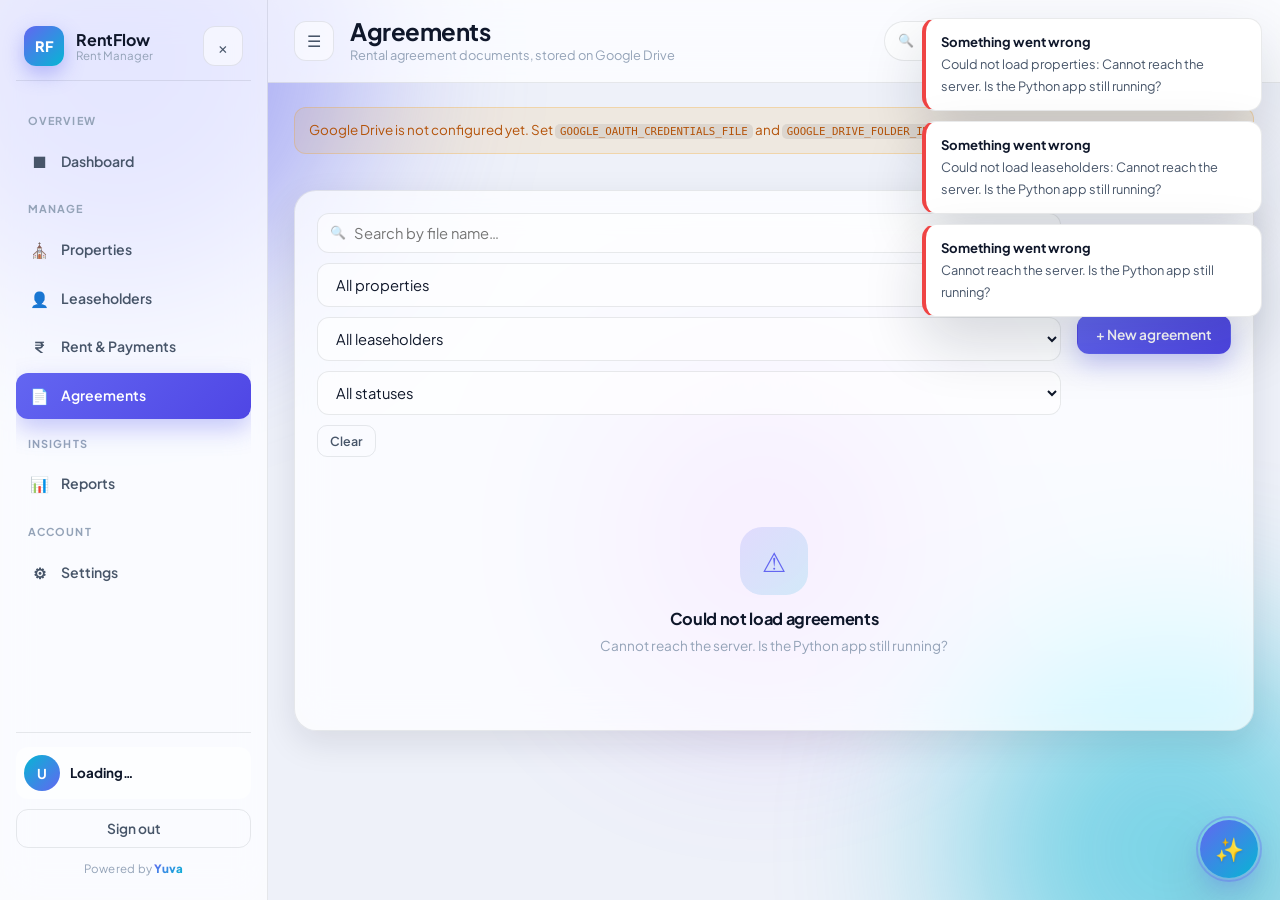
==== commit a8ccbc33: "fix stale Google Drive env var name in warning text" ====
--- a/agreements.html
+++ b/agreements.html
@@ -130,7 +130,7 @@
     <div class="content">
       
       <div class="alert alert-warn">
-        Google Drive is not configured yet. Set <code>GOOGLE_SERVICE_ACCOUNT_FILE</code> and
+        Google Drive is not configured yet. Set <code>GOOGLE_OAUTH_CREDENTIALS_FILE</code> and
         <code>GOOGLE_DRIVE_FOLDER_ID</code> in <code>.env</code>, then restart the server.
       </div>
       
